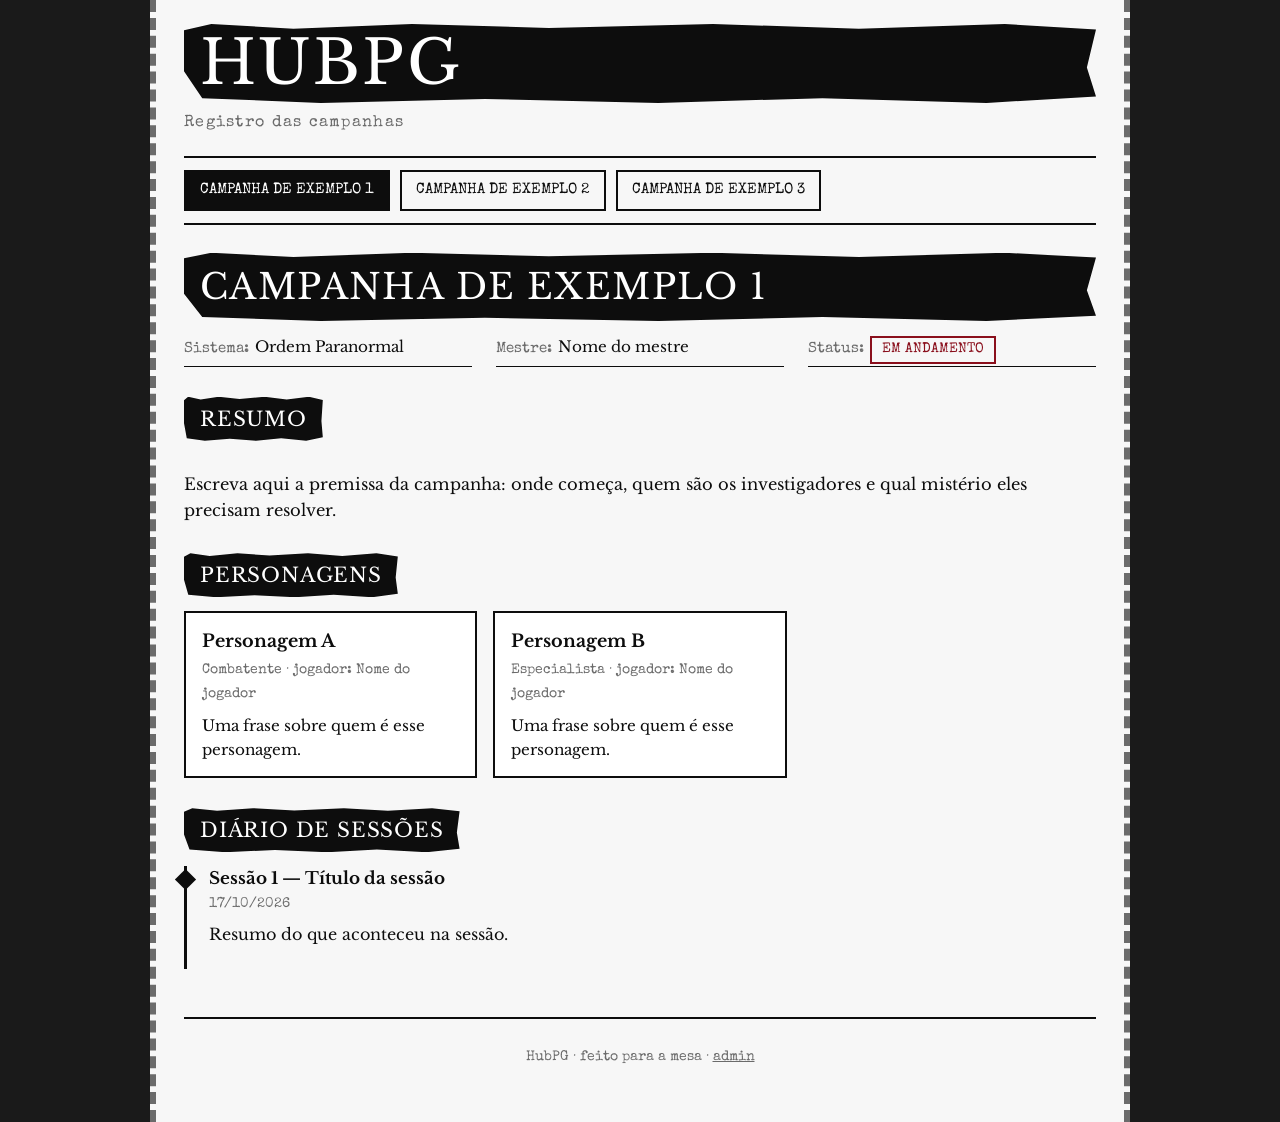
==== index.html @ a2b469aa "Adiciona site HubPG com painel admin e temas Co-Authored-By: Claude Sonnet 5.5 <noreply@anthropic.co" ====
<!doctype html>
<html lang="pt-BR">
<head>
  <meta charset="utf-8">
  <meta name="viewport" content="width=device-width, initial-scale=1">
  <meta name="robots" content="noindex, nofollow">
  <title>HubPG</title>
  <link rel="preconnect" href="https://fonts.googleapis.com">
  <link rel="preconnect" href="https://fonts.gstatic.com" crossorigin>
  <link href="https://fonts.googleapis.com/css2?family=Libre+Baskerville:ital,wght@0,400;0,700;1,400&family=Special+Elite&family=Cinzel:wght@400;700&family=Orbitron:wght@400;700&display=swap" rel="stylesheet">
  <link rel="stylesheet" href="style.css">
</head>
<body>
  <div class="moldura">
    <header class="topo">
      <h1 class="faixa faixa-grande">HubPG</h1>
      <p class="subtitulo">Registro das campanhas</p>
    </header>

    <nav id="menu" class="menu" aria-label="Campanhas"></nav>

    <main id="conteudo" tabindex="-1"></main>

    <footer class="rodape">
      <p>HubPG &middot; feito para a mesa &middot; <a href="admin.html">admin</a></p>
    </footer>
  </div>

  <script src="campanhas.js"></script>
  <script src="main.js"></script>
</body>
</html>
---- style.css ----
/* ---------- Tema padrão: Ordem Paranormal (preto e branco) ---------- */
:root {
  --fundo: #1a1a1a;
  --papel: #f7f7f7;
  --texto: #0d0d0d;
  --suave: #6b6b6b;
  --borda: #0d0d0d;
  --faixa-bg: #0d0d0d;
  --faixa-fg: #ffffff;
  --destaque: #8a0f1c;
  --cartao: #ffffff;
  --serif: "Libre Baskerville", Georgia, "Times New Roman", serif;
  --maquina: "Special Elite", "Courier New", monospace;
  --titulo: var(--serif);
}

/* ---------- Outros temas ---------- */
body[data-tema="fantasia"] {
  --fundo: #2b1d12;
  --papel: #f1e4c3;
  --texto: #2a1a0c;
  --suave: #7a5a38;
  --borda: #5a3a1a;
  --faixa-bg: #5a3a1a;
  --faixa-fg: #f6e7bd;
  --destaque: #8a5a00;
  --cartao: #f8eed6;
  --titulo: "Cinzel", Georgia, serif;
}

body[data-tema="cyberpunk"] {
  --fundo: #05060d;
  --papel: #0d1020;
  --texto: #e6f1ff;
  --suave: #8aa0c8;
  --borda: #00e5ff;
  --faixa-bg: #ff2bd6;
  --faixa-fg: #0d1020;
  --destaque: #00e5ff;
  --cartao: #151a33;
  --titulo: "Orbitron", "Segoe UI", sans-serif;
}

body[data-tema="terror"] {
  --fundo: #000000;
  --papel: #141010;
  --texto: #e8dcdc;
  --suave: #9a8080;
  --borda: #7a0f14;
  --faixa-bg: #7a0f14;
  --faixa-fg: #f3e9e9;
  --destaque: #c0242c;
  --cartao: #1d1515;
}

body[data-tema="espaco"] {
  --fundo: #02040a;
  --papel: #0a1424;
  --texto: #dbe8ff;
  --suave: #7f98c0;
  --borda: #4aa3ff;
  --faixa-bg: #1b3a6b;
  --faixa-fg: #eaf3ff;
  --destaque: #7ee0a8;
  --cartao: #10203a;
  --titulo: "Orbitron", "Segoe UI", sans-serif;
}

* { box-sizing: border-box; }

html { scroll-behavior: smooth; }

body {
  margin: 0;
  background: var(--fundo);
  color: var(--texto);
  font-family: var(--serif);
  line-height: 1.6;
}

.moldura {
  max-width: 980px;
  margin: 0 auto;
  min-height: 100vh;
  padding: 24px 28px 40px;
  background: var(--papel);
  border-left: 6px dashed var(--suave);
  border-right: 6px dashed var(--suave);
}

/* Faixa com texto em contraste, como os cabeçalhos da ficha */
.faixa {
  margin: 0;
  padding: 6px 16px;
  background: var(--faixa-bg);
  color: var(--faixa-fg);
  font-family: var(--titulo);
  font-weight: 400;
  letter-spacing: 0.04em;
  text-transform: uppercase;
  /* bordas irregulares sem precisar de imagem */
  clip-path: polygon(0 8%, 3% 0, 12% 6%, 25% 0, 40% 5%, 58% 0, 74% 6%, 90% 0, 100% 7%,
                     99% 55%, 100% 92%, 88% 100%, 70% 94%, 52% 100%, 33% 95%, 15% 100%, 2% 94%, 0 60%);
}

.faixa-grande {
  font-size: clamp(2.2rem, 7vw, 3.8rem);
  line-height: 1.1;
}

.topo { margin-bottom: 20px; }

.subtitulo {
  margin: 8px 0 0;
  font-family: var(--maquina);
  color: var(--suave);
  letter-spacing: 0.08em;
}

/* Menu das campanhas */
.menu {
  display: flex;
  flex-wrap: wrap;
  gap: 10px;
  margin: 0 0 28px;
  padding: 12px 0;
  border-top: 2px solid var(--borda);
  border-bottom: 2px solid var(--borda);
}

.menu a {
  display: inline-block;
  padding: 6px 14px;
  border: 2px solid var(--borda);
  color: var(--texto);
  text-decoration: none;
  font-family: var(--maquina);
  text-transform: uppercase;
  font-size: 0.95rem;
}

.menu a:hover,
.menu a:focus-visible,
.menu a[aria-current="true"] {
  background: var(--faixa-bg);
  color: var(--faixa-fg);
  outline: none;
}

/* Campanha */
.campanha h2 { font-size: clamp(1.5rem, 4vw, 2.2rem); }

.ficha-info {
  display: grid;
  grid-template-columns: repeat(auto-fit, minmax(190px, 1fr));
  gap: 6px 24px;
  margin: 14px 0 22px;
  font-size: 0.95rem;
}

.ficha-info div { border-bottom: 1px solid var(--borda); padding-bottom: 2px; }
.ficha-info span { font-family: var(--maquina); color: var(--suave); margin-right: 6px; }

.ficha-info .status,
.status {
  display: inline-block;
  padding: 1px 10px;
  border: 2px solid var(--destaque);
  color: var(--destaque);
  font-family: var(--maquina);
  text-transform: uppercase;
  font-size: 0.85rem;
}

.bloco { margin-top: 30px; }
.bloco h3 { font-size: 1.25rem; margin-bottom: 14px; display: inline-block; }

.resumo { font-size: 1.02rem; white-space: pre-line; }

/* Personagens */
.personagens {
  display: grid;
  grid-template-columns: repeat(auto-fill, minmax(250px, 1fr));
  gap: 16px;
}

.cartao {
  padding: 14px 16px;
  border: 2px solid var(--borda);
  background: var(--cartao);
}

.cartao h4 { margin: 0 0 4px; font-size: 1.1rem; }
.cartao .meta { margin: 0 0 8px; font-family: var(--maquina); color: var(--suave); font-size: 0.9rem; }
.cartao p { margin: 0; font-size: 0.95rem; }

/* Diário de sessões */
.sessoes { list-style: none; margin: 0; padding: 0; border-left: 3px solid var(--borda); }

.sessao { position: relative; padding: 0 0 22px 22px; }
.sessao::before {
  content: "";
  position: absolute;
  left: -9px; top: 6px;
  width: 15px; height: 15px;
  background: var(--faixa-bg);
  transform: rotate(45deg);
}

.sessao h4 { margin: 0; font-size: 1.05rem; }
.sessao .data { font-family: var(--maquina); color: var(--suave); font-size: 0.88rem; }
.sessao p { margin: 6px 0 0; white-space: pre-line; }

.vazio { font-family: var(--maquina); color: var(--suave); }

.rodape {
  margin-top: 48px;
  padding-top: 14px;
  border-top: 2px solid var(--borda);
  text-align: center;
  font-family: var(--maquina);
  color: var(--suave);
  font-size: 0.85rem;
}

.rodape a { color: var(--suave); }

/* ---------- Painel admin ---------- */
.painel { margin-top: 10px; }
.painel[hidden] { display: none; }

.campo { display: flex; flex-direction: column; gap: 4px; margin-bottom: 14px; }
.campo label { font-family: var(--maquina); color: var(--suave); font-size: 0.9rem; }

.campo input,
.campo select,
.campo textarea {
  padding: 8px 10px;
  border: 2px solid var(--borda);
  background: var(--cartao);
  color: var(--texto);
  font: inherit;
}

.campo textarea { min-height: 110px; resize: vertical; }

.grade-campos {
  display: grid;
  grid-template-columns: repeat(auto-fit, minmax(220px, 1fr));
  gap: 0 18px;
}

.btn {
  padding: 8px 18px;
  border: 2px solid var(--borda);
  background: var(--faixa-bg);
  color: var(--faixa-fg);
  font-family: var(--maquina);
  text-transform: uppercase;
  cursor: pointer;
}

.btn:hover,
.btn:focus-visible { filter: brightness(1.2); outline: none; }
.btn[disabled] { opacity: 0.5; cursor: not-allowed; }

.btn-claro { background: transparent; color: var(--texto); }

.lista-admin { list-style: none; margin: 0 0 18px; padding: 0; }

.lista-admin li {
  display: flex;
  align-items: center;
  justify-content: space-between;
  gap: 12px;
  padding: 10px 14px;
  margin-bottom: 8px;
  border: 2px solid var(--borda);
  background: var(--cartao);
}

.lista-admin .nome { font-weight: 700; }
.lista-admin .detalhe { font-family: var(--maquina); color: var(--suave); font-size: 0.85rem; }

.aviso {
  padding: 10px 14px;
  margin: 14px 0;
  border: 2px solid var(--destaque);
  color: var(--destaque);
  font-family: var(--maquina);
  font-size: 0.92rem;
}

.aviso[hidden] { display: none; }
.aviso.ok { border-color: var(--suave); color: var(--texto); }

.ajuda { font-size: 0.9rem; color: var(--suave); }

/* Celular */
@media (max-width: 600px) {
  .moldura { padding: 16px 14px 32px; border-width: 3px; }
  .menu a { font-size: 0.85rem; padding: 5px 10px; }
  .lista-admin li { flex-direction: column; align-items: flex-start; }
}
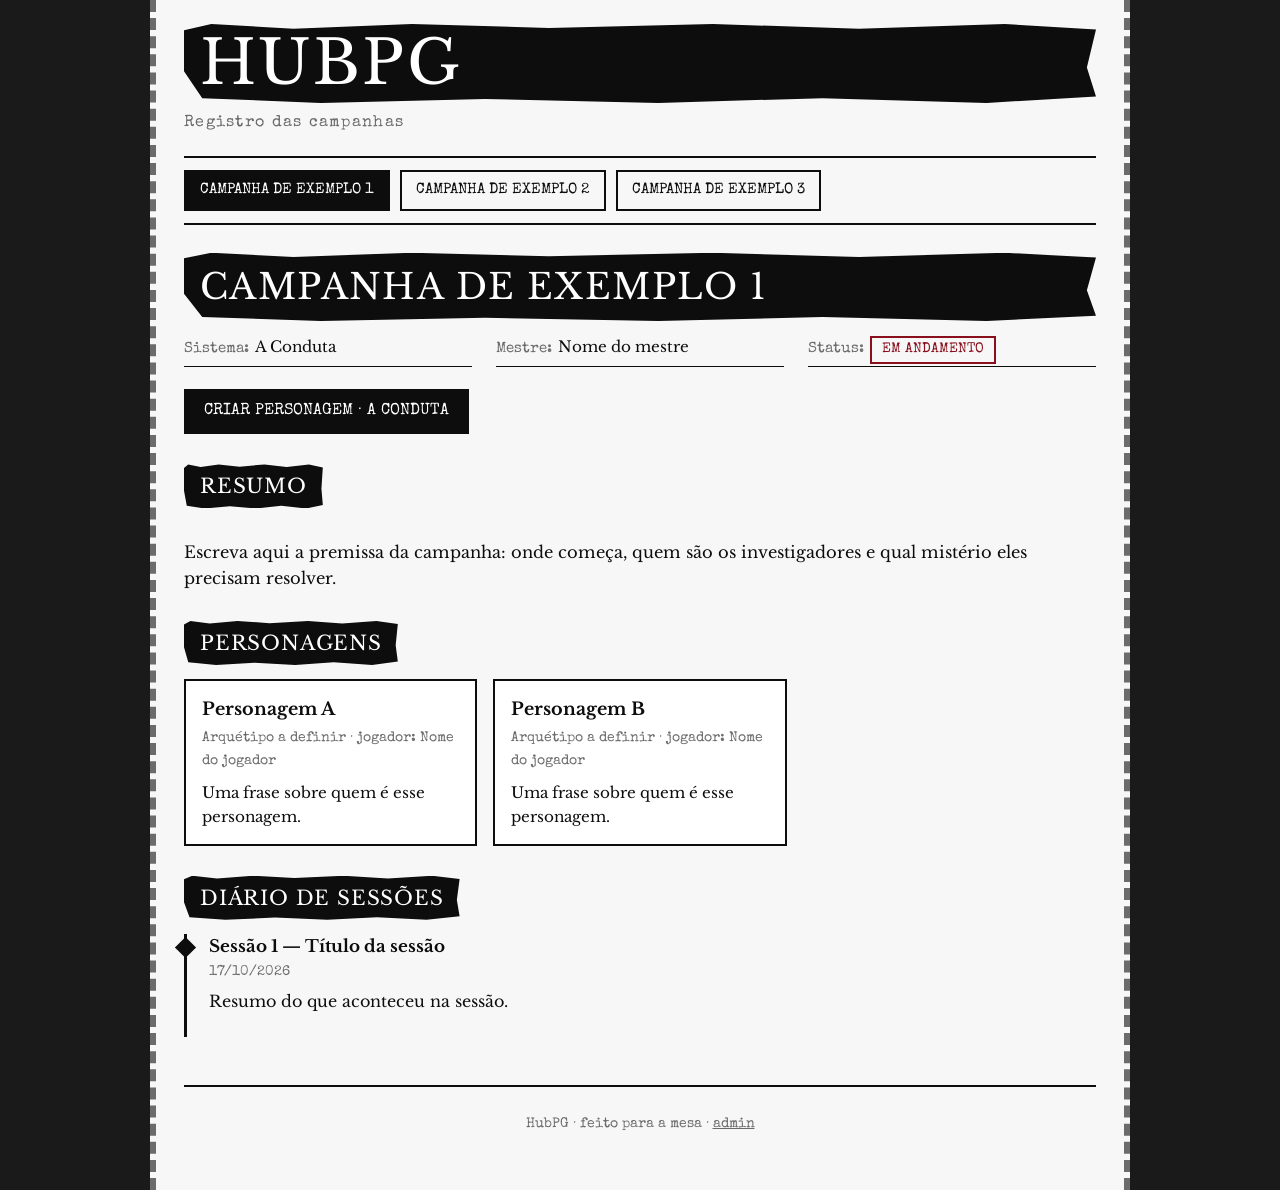
==== commit f8ac0ee0: "Adiciona botão Criar personagem, fichas por sistema e ícone - Botão 'Criar personagem' em cada campa" ====
--- a/index.html
+++ b/index.html
@@ -5,6 +5,9 @@
   <meta name="viewport" content="width=device-width, initial-scale=1">
   <meta name="robots" content="noindex, nofollow">
   <title>HubPG</title>
+  <link rel="icon" href="favicon.ico" sizes="any">
+  <link rel="icon" type="image/png" href="favicon.png">
+  <link rel="apple-touch-icon" href="apple-touch-icon.png">
   <link rel="preconnect" href="https://fonts.googleapis.com">
   <link rel="preconnect" href="https://fonts.gstatic.com" crossorigin>
   <link href="https://fonts.googleapis.com/css2?family=Libre+Baskerville:ital,wght@0,400;0,700;1,400&family=Special+Elite&family=Cinzel:wght@400;700&family=Orbitron:wght@400;700&display=swap" rel="stylesheet">
@@ -27,6 +30,7 @@
   </div>
 
   <script src="campanhas.js"></script>
+  <script src="sistemas.js"></script>
   <script src="main.js"></script>
 </body>
 </html>
--- a/style.css
+++ b/style.css
@@ -66,6 +66,19 @@
   --titulo: "Orbitron", "Segoe UI", sans-serif;
 }
 
+/* Escuro com vermelho, no estilo das fichas digitais de Ordem Paranormal */
+body[data-tema="sangue"] {
+  --fundo: #0a0a0c;
+  --papel: #131316;
+  --texto: #f1ebeb;
+  --suave: #a09494;
+  --borda: #6e1b1b;
+  --faixa-bg: #b3201f;
+  --faixa-fg: #ffffff;
+  --destaque: #ec3a35;
+  --cartao: #1b1b1f;
+}
+
 * { box-sizing: border-box; }
 
 html { scroll-behavior: smooth; }
@@ -302,3 +315,217 @@
   .menu a { font-size: 0.85rem; padding: 5px 10px; }
   .lista-admin li { flex-direction: column; align-items: flex-start; }
 }
+
+/* ---------- Botão de criar personagem ---------- */
+a.btn { display: inline-block; text-decoration: none; }
+.acoes { margin: 0 0 6px; }
+
+/* ---------- Criador de personagem ---------- */
+.ferramentas {
+  display: flex;
+  flex-wrap: wrap;
+  gap: 10px;
+  align-items: center;
+  margin: 0 0 24px;
+  padding: 12px 0;
+  border-top: 2px solid var(--borda);
+  border-bottom: 2px solid var(--borda);
+}
+
+.ferramentas select {
+  padding: 8px 10px;
+  border: 2px solid var(--borda);
+  background: var(--cartao);
+  color: var(--texto);
+  font: inherit;
+  max-width: 100%;
+}
+
+.status-salvo {
+  margin-left: auto;
+  font-family: var(--maquina);
+  color: var(--suave);
+  font-size: 0.85rem;
+}
+
+.ficha-grade {
+  display: grid;
+  grid-template-columns: repeat(auto-fit, minmax(300px, 1fr));
+  gap: 22px 24px;
+  align-items: start;
+}
+
+.ficha-bloco {
+  padding: 14px 16px 16px;
+  border: 2px solid var(--borda);
+  background: var(--cartao);
+}
+
+.ficha-bloco.largo { grid-column: 1 / -1; }
+.ficha-bloco > h3.faixa { display: inline-block; margin: -26px 0 12px; font-size: 1.05rem; }
+
+.avisos-ficha { border-color: var(--destaque); }
+.aviso-linha { margin: 4px 0; font-family: var(--maquina); color: var(--destaque); font-size: 0.92rem; }
+
+.linha-modo { display: flex; flex-wrap: wrap; align-items: center; gap: 10px 16px; margin-bottom: 6px; }
+.linha-modo select {
+  padding: 8px 10px; border: 2px solid var(--borda);
+  background: var(--papel); color: var(--texto); font: inherit;
+}
+
+.orcamento { margin: 0; font-family: var(--maquina); color: var(--texto); }
+.orcamento.ruim { color: var(--destaque); }
+
+/* Atributos */
+.atributos-grid {
+  display: grid;
+  grid-template-columns: repeat(auto-fit, minmax(120px, 1fr));
+  gap: 14px;
+}
+
+.atributo {
+  padding: 10px 6px 12px;
+  text-align: center;
+  border: 2px solid var(--borda);
+  background: var(--papel);
+}
+
+.atributo .sigla { font-family: var(--maquina); letter-spacing: 0.1em; color: var(--suave); }
+.atributo .valor { font-family: var(--titulo); font-size: 2.4rem; line-height: 1.1; }
+.atributo .mod { font-family: var(--maquina); color: var(--destaque); }
+.atributo .nome { font-size: 0.78rem; color: var(--suave); }
+.atributo .controles { display: flex; justify-content: center; gap: 8px; margin-top: 8px; }
+.atributo .extra { display: block; margin-top: 8px; font-family: var(--maquina); font-size: 0.8rem; color: var(--suave); }
+.atributo .extra input {
+  width: 3.4em; padding: 2px 4px; text-align: center;
+  border: 2px solid var(--borda); background: var(--cartao); color: var(--texto); font: inherit;
+}
+
+.mini {
+  min-width: 36px;
+  padding: 2px 10px;
+  border: 2px solid var(--borda);
+  background: transparent;
+  color: var(--texto);
+  font-family: var(--maquina);
+  font-size: 1.1rem;
+  cursor: pointer;
+}
+
+.mini:hover, .mini:focus-visible { background: var(--faixa-bg); color: var(--faixa-fg); outline: none; }
+
+/* Pontos de vida, sanidade, esforço */
+.vital { margin-bottom: 14px; }
+.topo-vital { display: flex; flex-wrap: wrap; justify-content: space-between; align-items: center; gap: 6px 10px; font-family: var(--maquina); }
+.topo-vital strong { flex: 1 1 11em; }
+.topo-vital > span { white-space: nowrap; }
+.vital .atual {
+  width: 4.2em; padding: 2px 6px; text-align: center;
+  border: 2px solid var(--borda); background: var(--papel); color: var(--texto); font: inherit;
+}
+
+.barra {
+  position: relative;
+  height: 24px;
+  margin-top: 6px;
+  overflow: hidden;
+  border: 2px solid var(--borda);
+  background: var(--papel);
+  transform: skewX(-12deg);
+}
+
+.barra > i { position: absolute; top: 0; bottom: 0; left: 0; width: 100%; background: var(--destaque); }
+
+/* Valores calculados */
+.derivados { display: grid; grid-template-columns: repeat(auto-fit, minmax(150px, 1fr)); gap: 10px; }
+.derivado { padding: 8px 10px; border: 2px solid var(--borda); background: var(--papel); }
+.derivado .rotulo { font-family: var(--maquina); font-size: 0.78rem; color: var(--suave); }
+.derivado .valor { font-family: var(--titulo); font-size: 1.35rem; }
+
+/* Perícias */
+.pericias {
+  list-style: none; margin: 10px 0 0; padding: 0;
+  display: grid; grid-template-columns: repeat(auto-fill, minmax(250px, 1fr)); gap: 2px 22px;
+}
+
+.pericia { display: flex; align-items: center; gap: 8px; padding: 4px 0; border-bottom: 1px dotted var(--suave); font-size: 0.93rem; }
+.pericia label { display: flex; align-items: center; gap: 4px; cursor: pointer; }
+.pericia .attr { margin-left: auto; font-family: var(--maquina); font-size: 0.75rem; color: var(--suave); }
+.pericia .res { min-width: 6.2em; text-align: right; font-family: var(--maquina); }
+.pericia.marcada .nome-p { font-weight: 700; }
+
+/* Listas editáveis (habilidades, equipamentos...) */
+.item-lista {
+  display: flex; flex-wrap: wrap; gap: 8px; align-items: flex-start;
+  margin-bottom: 10px; padding-bottom: 10px; border-bottom: 1px dotted var(--suave);
+}
+
+.item-lista input, .item-lista textarea, .texto-livre {
+  padding: 8px 10px; border: 2px solid var(--borda);
+  background: var(--papel); color: var(--texto); font: inherit;
+}
+
+.item-lista input { flex: 1 1 150px; min-width: 0; }
+.item-lista input[type="number"] { flex: 0 1 110px; }
+.item-lista textarea { flex: 3 1 260px; min-height: 56px; resize: vertical; }
+.texto-livre { width: 100%; min-height: 150px; resize: vertical; }
+
+/* Retrato e identidade */
+.identidade-wrap { display: grid; grid-template-columns: 1fr 190px; gap: 18px; align-items: start; }
+.retrato { display: flex; flex-direction: column; gap: 8px; align-items: stretch; }
+.retrato img { width: 100%; aspect-ratio: 3 / 4; object-fit: cover; border: 2px solid var(--borda); }
+.retrato-vazio {
+  display: flex; align-items: center; justify-content: center;
+  aspect-ratio: 3 / 4; border: 2px dashed var(--suave);
+  font-family: var(--maquina); color: var(--suave); font-size: 0.85rem;
+}
+
+/* Números digitados à mão (defesa, resistências, deslocamento) */
+.numeros-grid { display: grid; grid-template-columns: repeat(auto-fill, minmax(120px, 1fr)); gap: 12px; }
+.numero { display: flex; flex-direction: column; gap: 4px; }
+.numero label { font-family: var(--maquina); font-size: 0.85rem; color: var(--suave); }
+.numero input {
+  width: 100%; padding: 8px 10px; text-align: center;
+  border: 2px solid var(--borda); background: var(--papel); color: var(--texto); font: inherit;
+}
+
+/* Caixinhas de marcar e escolha de proteção */
+.marcas { display: flex; flex-direction: column; gap: 10px; }
+.marca-grupo { display: flex; flex-wrap: wrap; align-items: center; justify-content: space-between; gap: 6px 14px; }
+.rotulo-marca { font-family: var(--maquina); }
+.caixas { display: inline-flex; gap: 8px; }
+.caixas input, .escolha input { width: 20px; height: 20px; accent-color: var(--destaque); }
+.escolha { display: flex; flex-wrap: wrap; gap: 8px 18px; font-family: var(--maquina); }
+.escolha label { display: inline-flex; align-items: center; gap: 6px; cursor: pointer; }
+
+/* Perícias em colunas, uma por atributo */
+.pericias-grupos { display: grid; grid-template-columns: repeat(auto-fit, minmax(200px, 1fr)); gap: 18px; margin-top: 10px; }
+.grupo-pericias h4 {
+  margin: 0 0 4px; padding-bottom: 4px; border-bottom: 2px solid var(--borda);
+  font-family: var(--titulo); text-transform: uppercase; letter-spacing: 0.05em; font-size: 0.95rem;
+}
+.grupo-pericias .pericias { grid-template-columns: 1fr; margin-top: 0; }
+
+.ajuda { margin: 6px 0; }
+
+/* Impressão: sempre preto no branco, mesmo nos temas escuros */
+@media print {
+  body, body[data-tema] {
+    --fundo: #fff; --papel: #fff; --texto: #000; --suave: #444; --borda: #000;
+    --faixa-bg: #000; --faixa-fg: #fff; --destaque: #000; --cartao: #fff;
+    background: #fff;
+  }
+  .moldura { border: 0; padding: 0; min-height: 0; }
+  .ferramentas, .rodape, .ficha-bloco .btn, .mini, .retrato .btn { display: none; }
+  .ficha-bloco { break-inside: avoid; }
+  .barra > i { background: #000; }
+}
+
+@media (max-width: 600px) {
+  .identidade-wrap { grid-template-columns: 1fr; }
+  .retrato { max-width: 200px; }
+}
+
+@media (max-width: 600px) {
+  .status-salvo { margin-left: 0; width: 100%; }
+}
